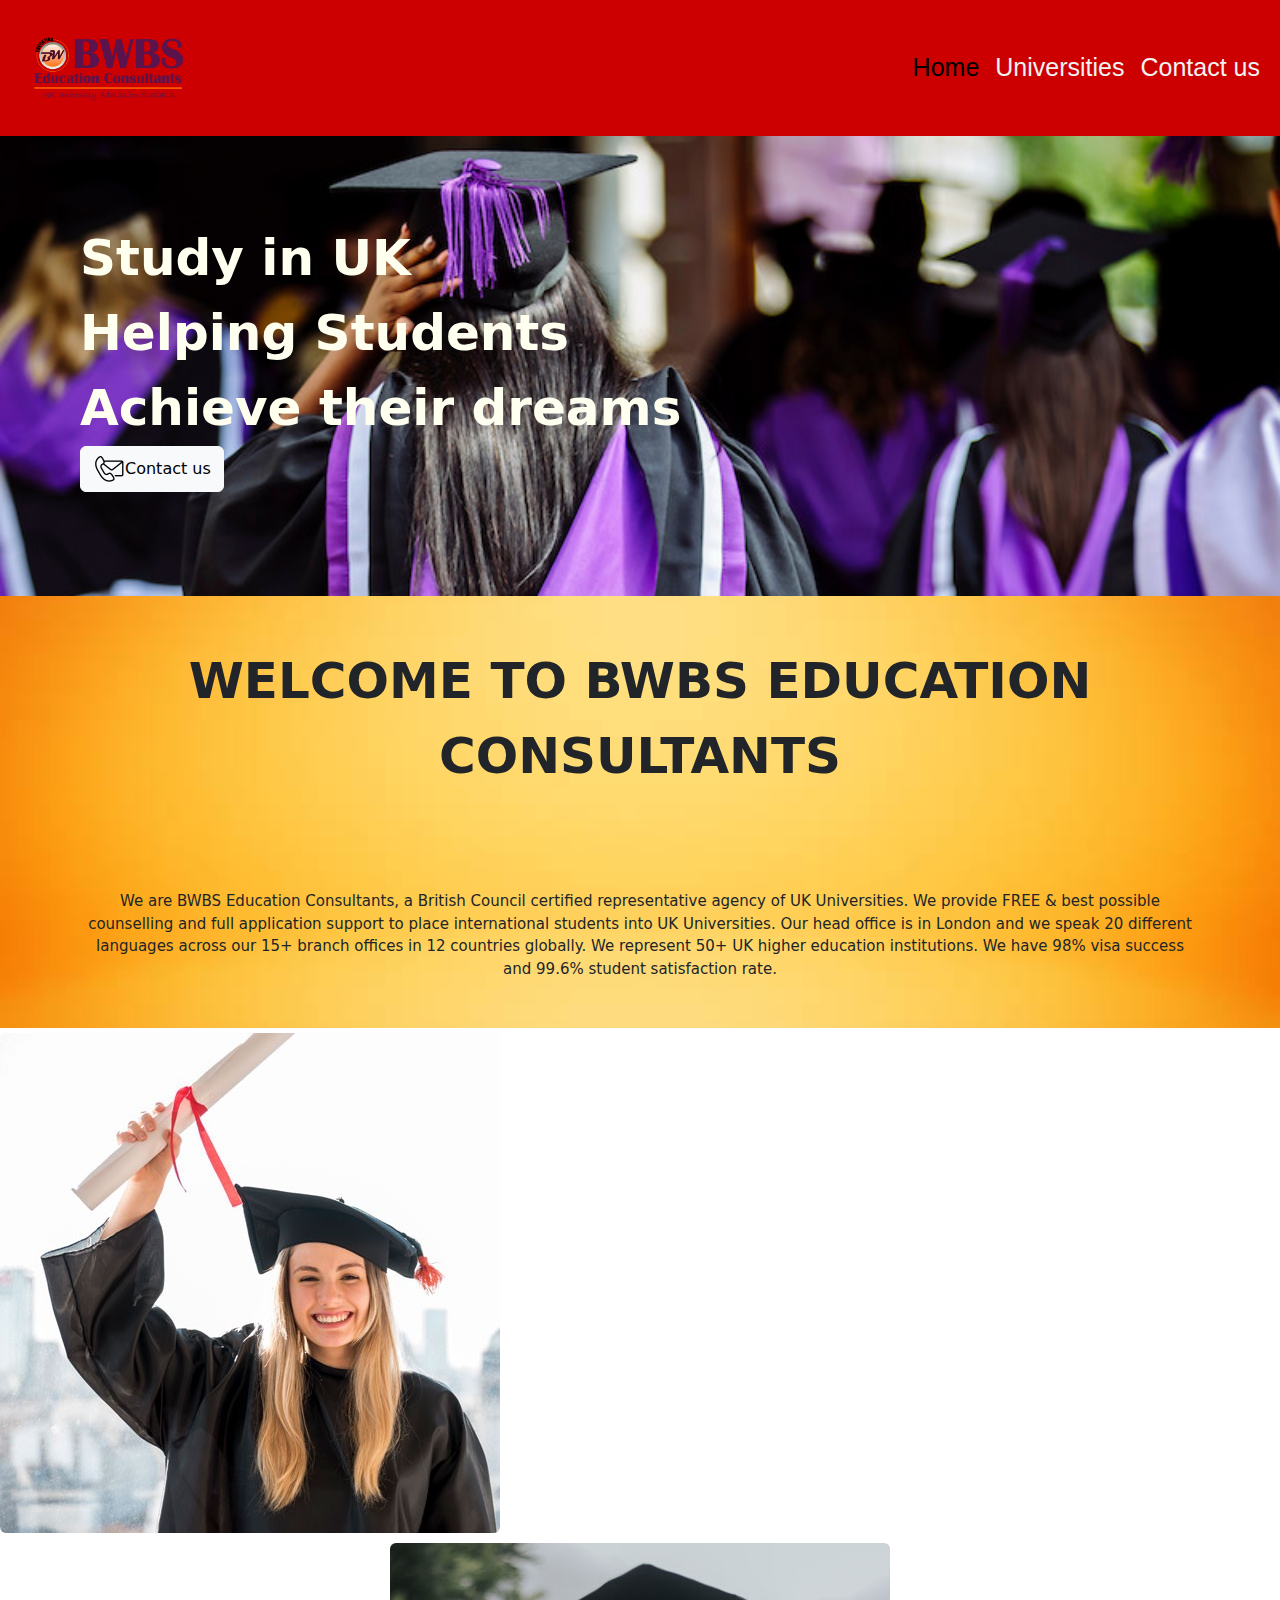
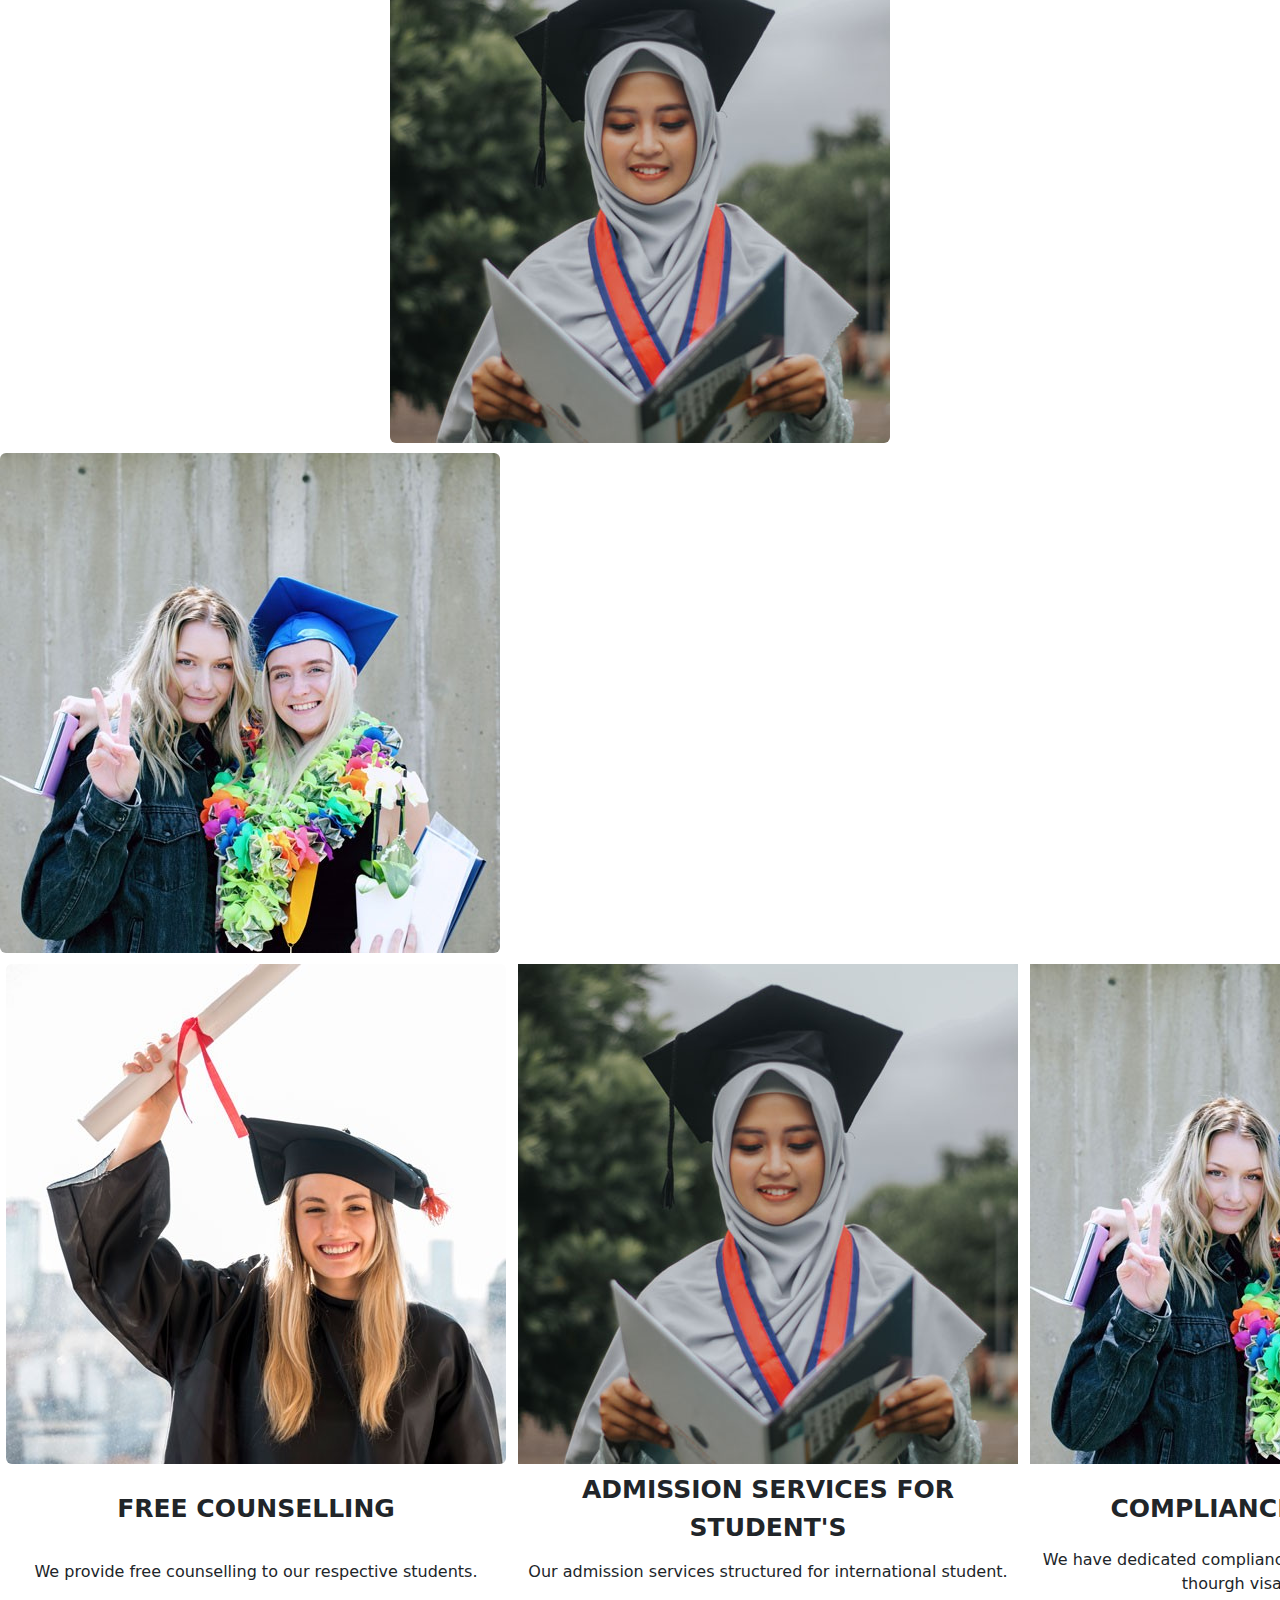
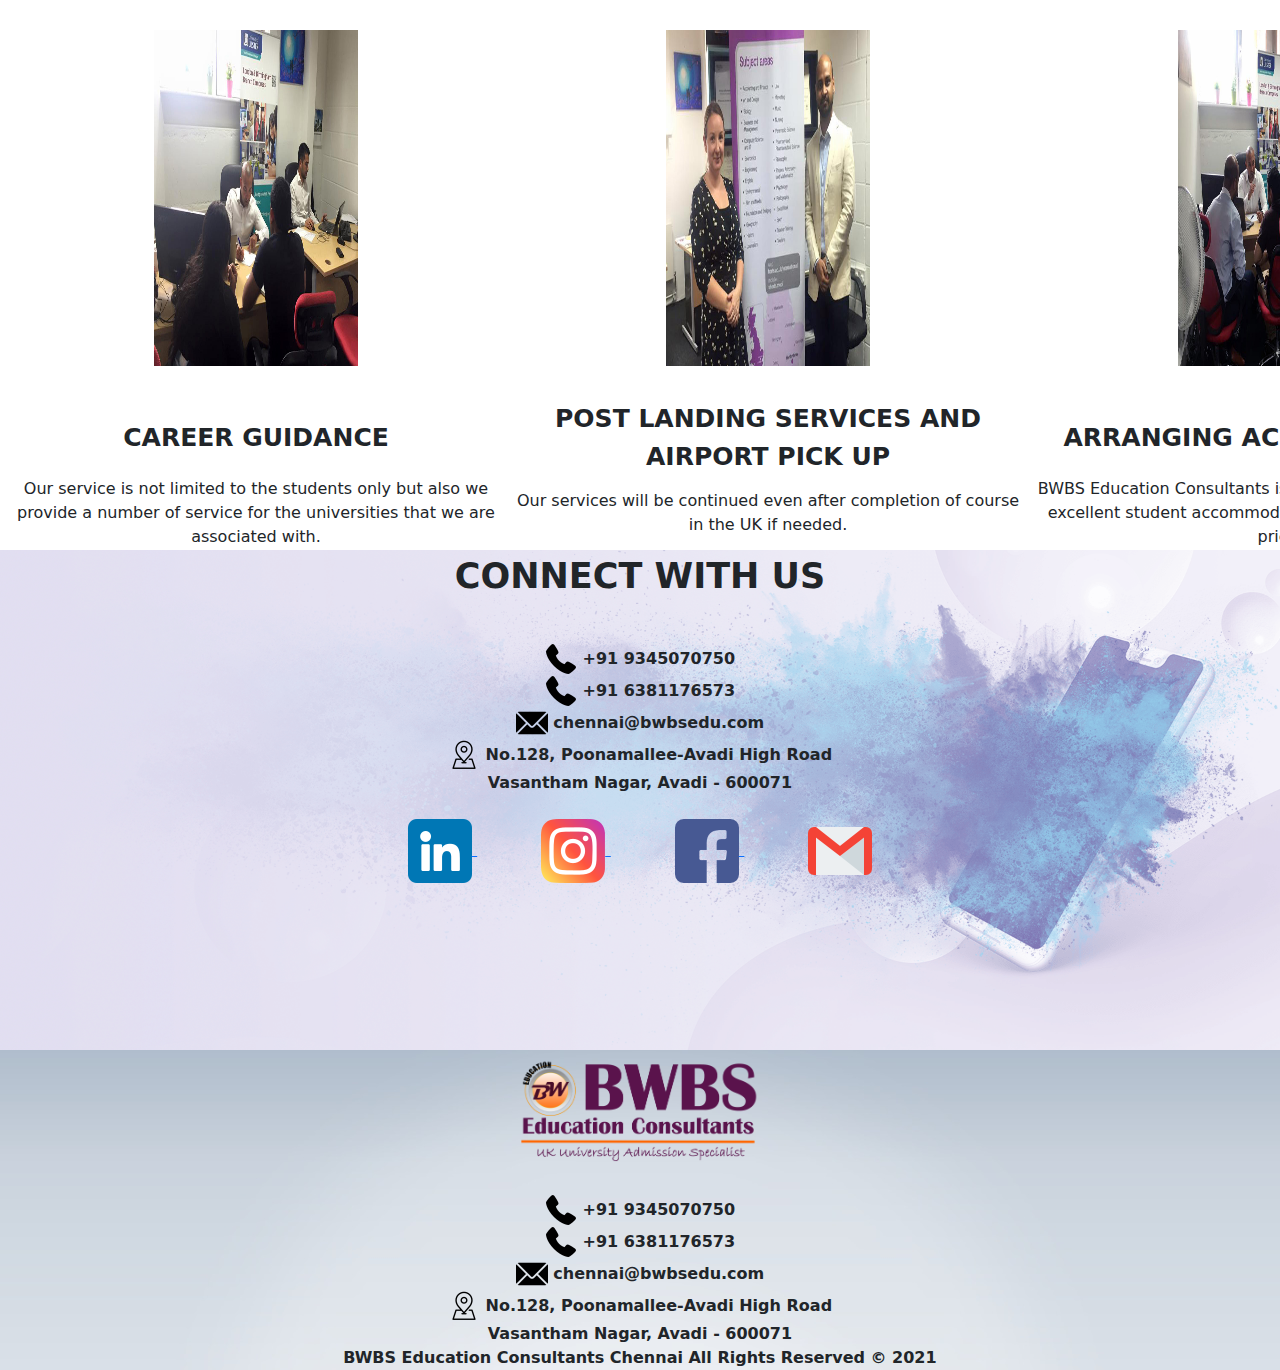
==== index.html @ 2ccf2391 "Add files via upload" ====
<!DOCTYPE html>
<html lang="en" dir="ltr">
  <head>
    <meta charset="utf-8">
    <meta name="viewport" content="width=device-width, initial-scale=1">
    <title>BWBS Chennai - Study in UK</title>

    <!-- Global site tag (gtag.js) - Google Analytics -->
<script async src="https://www.googletagmanager.com/gtag/js?id=G-MKD7P6CR30"></script>
<script>
  window.dataLayer = window.dataLayer || [];
  function gtag(){dataLayer.push(arguments);}
  gtag('js', new Date());

  gtag('config', 'G-MKD7P6CR30');
</script>

    <!-- CSS -->
    <link rel="stylesheet" href="bwbsstyle.css">
    <link rel="stylesheet" href="https://cdn.jsdelivr.net/npm/bootstrap@5.2.0-beta1/dist/css/bootstrap.min.css">

    <!-- Favicon -->
    <link rel="apple-touch-icon" sizes="180x180" href="images/apple-touch-icon.png">
    <link rel="icon" type="image/png" sizes="32x32" href="images/favicon-32x32.png">
    <link rel="icon" type="image/png" sizes="16x16" href="images/favicon-16x16.png">
    <link rel="manifest" href="images/site.webmanifest">

  </head>
  <body>

    <!-- Navbar -->

    <!-- <nav class="navbar py-1 thebar">
      <ul class="nav nav-tabs">
    <li class="nav-item">
      <a class="nav-link active" aria-current="page" href="index.html">Home</a>
    </li>
    <li class="nav-item">
      <a class="nav-link" href="#">Universities</a>
    </li>
    <li class="nav-item">
      <a class="nav-link"  href="contact.html">Contact</a>
    </li>
      </ul>
      <a class="logo2 navlogo" href="https://www.bwbschennai.rf.gd">
        <img class="navlogo logo2" src="images/logo2.png" alt="BWBS"></a>
    </nav> -->

<nav class="navbar navbar-expand-lg bg-light nav justify-content-end bg-transparent ">
  <div class="container-fluid topnav">
    <a class="navbar-brand" href="https://www.bwbschennai.rf.gd">
      <img src="images/logo2.png" alt="BWBS-logo" width="20%" height="20%">
    </a>
    <button class="navbar-toggler" type="button" data-bs-toggle="collapse" data-bs-target="#navbarNavAltMarkup" aria-controls="navbarNavAltMarkup" aria-expanded="true" aria-label="Toggle navigation">
      <span class="navbar-toggler-icon"></span>
    </button>
    <div class="collapse navbar-collapse" id="navbarNavAltMarkup">
      <div class="navbar-nav">
        <a class="nav-link active" aria-current="page" href="https://www.bwbschennai.rf.gd">Home</a>
        <a class="nav-link" href="#">Universities</a>
        <a class="nav-link text-nowrap" href="contact.html">Contact us</a>
      </div>
    </div>
  </div>
</nav>
<div class="main">

      <!-- Introduction -->

      <div class="intro">
        <div class="intro-txt">
          <br>Study in UK <br>
          Helping Students
            <br> Achieve their dreams
        </div>

        <a class="contact-img" href="contact.html"><button class="contact-btn btn-light btn" type="button" class="btn btn-light"><img src="images/contact.png" alt="">Contact us</button></a>
      </div>

      <div class="about1">
      <div class="about">
        WELCOME TO BWBS EDUCATION CONSULTANTS
      </div>
      <div class="about-des">
        We are BWBS Education Consultants, a British Council certified representative agency
        of UK Universities.
        We provide FREE & best possible counselling and full application support to place
        international students into UK Universities. Our head office is in London and we
        speak 20 different languages across our 15+ branch offices in 12 countries globally.
        We represent 50+ UK higher education institutions.
        We have 98% visa success and 99.6% student satisfaction rate.
      </div>
      </div>
    <div class="services2">

      <div class="row">
    <div class="column">
      <img src="images/service1.jpg" class="rounded float-left"alt="" >
    </div>
    <div class="column">
      <img src="images/service2.jpg" class="rounded mx-auto d-block" alt="">
    </div>
    <div class="column">
      <img src="images/service3.jpg" class="rounded float-right" alt="" >
    </div>
  </div>
  </div>

      <div class="services2 ">
        <table class="services ">
          <tr>
            <td> <div class="column">
              <img src="images/service1.jpg" class="rounded float-left"  alt="" >
            </div> </td>
            <td> <div class="column">
              <img src="images/service2.jpg" alt="">
            </div> </td>
            <td> <div class="column">
              <img src="images/service3.jpg" alt="" >
            </div> </td>
          </tr>
          <tr>
            <td class="service-hd">FREE COUNSELLING</td>
            <td class="service-hd">ADMISSION SERVICES FOR STUDENT'S</td>
            <td class="service-hd">COMPLIANCE GUIDANCE</td>
          </tr>
          <tr>
            <td>We provide free counselling  to our respective students.</td>
            <td>Our admission services structured for international student.</td>
            <td>We have dedicated compliance team to guide our students thourgh visa processing.</td>
          </tr>
          <tr>
            <td> <img class="service-img" src="images/service4.jpg" alt="service4"> </td>
            <td> <img class="service-img" src="images/service5.jpg" alt="service5"> </td>
            <td> <img class="service-img" src="images/service6.jpg" alt="service6"> </td>
          </tr>
          <tr>
            <td class="service-hd">CAREER GUIDANCE</td>
            <td class="service-hd">POST LANDING SERVICES AND AIRPORT PICK UP</td>
            <td class="service-hd">ARRANGING ACCOMMODATION</td>
          </tr>
          <tr>
            <td>Our service is not limited to the students only
              but also we provide a number of service for
              the universities that we are associated with.</td>
            <td>Our services will be continued even after
              completion of course in the UK if needed.</td>
            <td>BWBS Education Consultants is partnered with
              who provides excellent student accommodation
              service at a reasonable price.</td>
          </tr>
        </table>

      </div>

      <div class="connect">

         <p class="connect-title"> CONNECT WITH US</p>

        <br> <img src="images/phone.png" alt="BWBS"> +91 9345070750 <br>
        <img src="images/phone.png" alt="BWBS"> +91 6381176573 <br>
        <img src="images/email.png" alt="BWBS"> chennai@bwbsedu.com <br>
        <img src="images/address.png" alt="BWBS"> No.128, Poonamallee-Avadi High Road <br>
                                                  Vasantham Nagar, Avadi - 600071 <br> <br>
        <div>
        <a class="icons" href="#">
          <img src="images/linkedin.png" alt="Linkedin">
        </a>
        <a class="icons" href="#">
          <img src="images/instagram.png" alt="Instagram">
        </a>
        <a class="icons" href="#">
          <img src="images/facebook.png" alt="Facebook">
        </a>
        <a class="icons" href="mailto:chennai@bwbsedu.com">
          <img src="images/gmail.png" alt="Gmail">
        </a>
        </div>
      </div>

      <div class="end-block">
        <img class="logo2" src="images/logo2.png" alt="BWBS"> <br>
        <br> <img src="images/phone.png" alt="BWBS"> +91 9345070750 <br>
        <img src="images/phone.png" alt="BWBS"> +91 6381176573 <br>
        <img src="images/email.png" alt="BWBS"> chennai@bwbsedu.com <br>
        <img src="images/address.png" alt="BWBS"> No.128, Poonamallee-Avadi High Road <br>
                                                  Vasantham Nagar, Avadi - 600071

        <div class="copyrights">BWBS Education Consultants Chennai ​All Rights Reserved © 2021</div>

      </div>


</div>
<script src="https://cdn.jsdelivr.net/npm/bootstrap@5.2.0-beta1/dist/js/bootstrap.bundle.min.js" integrity="sha384-pprn3073KE6tl6bjs2QrFaJGz5/SUsLqktiwsUTF55Jfv3qYSDhgCecCxMW52nD2" crossorigin="anonymous"></script>

  </body>
</html>
---- bwbsstyle.css ----
body{
  background-color: cornflowerblue;
  /* background-image: url(images/bg.jpg); */
}

.topnav{
  position: fixed;
    width: 100%;
    top: 0;
    left: 0;
    background-color: #cc0000;
    color: white;
    font-family: 'Exo 2', sans-serif;
    padding: 1em;
}

/* Links inside the navbar */
.topnav a {
  float: left;
  display: block;
  color: #f2f2f2;
  padding: 14px 12px;
  text-decoration: none;
  font-size: 25px !important;
}

/* Change background on mouse-over */
.topnav a:hover {
  background: #ddd;
  color: black;
}

/* Main content */
.main {
  margin-top: 30px; /* Add a top margin to avoid content overlay */
}




/* Home Page */

.intro{
  background-image: url(images/grad3.jpg);
  background-repeat: no-repeat;

   background-size: cover;
  height: 550px;
}

.intro-txt{
  padding-left: 80px;
  padding-top: 100px;
  color: #FFFFF0;
  font-size: 50px;
  font-weight: bolder;

}

.about{
  font-size: 50px;
  font-weight: bolder;
  text-align: center;
  padding: 3rem 5rem 3rem 5rem;
}

.about-des{
  font-size: 15px;
  font-weight: normal;
  text-align: center;
  padding: 3rem 5rem 3rem 5rem;
}

.about1{
  text-align: center;
  background-image: url(images/bg3.jpg);
  background-repeat: no-repeat;
  background-position: center;
  background-size: cover;
}

.connect{
  text-align: center;
  font-weight: bold;
  background-image: url(images/phone1.png);
  background-repeat: no-repeat;
  background-position: center;
  background-size: cover;
  height: 500px;
}

.connect-title{
  font-size: 35px;
  font-weight: bolder;
  font-synthesis: style;
}

.icons{
  padding: 4rem 2rem 1rem 2rem;
}

.contact-img{
  padding-left: 80px;
}

.contact-btn{
  background-color: #C3B1E1;
  border: none;
}

.contact-btn :hover{
  background-color: #590696;
}

.logo2{
  height: 120px;
  width:  270px;
}

.end-block{
  align-items: center;
  background-color: cornflowerblue;
  background-image: url(images/end-photo.jpg);
  text-align: center;
  font-weight: bold;
  align-content: space-around;
}

.copyrights{
  text-align: center;
}

/* Contact Us Page */

.contact-intro{
  background-color: blue;
  height:50px;
  text-align: center;
  font-size: 35px;
  font-weight: bolder;
}

.contact-form{
  padding: 3rem 3rem 3rem 3rem;
  align-self: center;
  height: 75%;
  width: 75%;
}

.contact-box{
  background-image: url(images/bg2.jpg);
  background-repeat: no-repeat;
  background-position: center;
  background-size: cover;
}

.bwbs-form{
  text-align: center;
}

.callback{
  text-align: center;
  font-size: 30px;
  font-weight: bolder;
}

.contact-logo{
  text-align: left;
}

.navlogo{
  text-align: left;
}

.thebar{
  font-size: 20px !important;
}

.services{
  text-align: center;
  padding: 2rem 5rem 2rem 5rem;
  table-layout: fixed;
  align-content: center;
  margin-left: auto;
  margin-right: auto;
}

.service-img{
  text-align: center;
  table-layout: auto;
  height: 400px;
  width: 300px;
  padding: 2rem 3rem 2rem 3rem;

}

.service-hd{
  font-weight: bolder;
  font-size: 25px;
}

.services2 {
  box-sizing: border-box;
}

.column {
  float: left;
  width: 33.33%;
  padding: 5px;
}

/* Clearfix (clear floats) */
.row::after {
  content: "";
  clear: both;
  display: table;
  table-layout: fixed;
}

@mediascreen and (max-width: 500px) {
  .column {
    width: 100%;
  }
/* Elegant form */
/* *,
*:before,
*:after {
   @include box-sizing(border-box);
}

html, body {
  background: #f1f1f1;
  font-family: 'Merriweather', sans-serif;
  padding: 1em;
}

h1 {
   text-align: center;
   color: #a8a8a8;
   @include text-shadow(1px 1px 0 rgba(white, 1));
}

form {
   max-width: 600px;
   text-align: center;
   margin: 20px auto;

  input, textarea {
     border:0; outline:0;
     padding: 1em;
     @include border-radius(8px);
     display: block;
     width: 100%;
     margin-top: 1em;
     font-family: 'Merriweather', sans-serif;
     @include box-shadow(0 1px 1px rgba(black, 0.1));
     resize: none;

    &:focus {
       @include box-shadow(0 0px 2px rgba($red, 1)!important);
    }
  }

  #input-submit {
     color: white;
     background: $red;
     cursor: pointer;

    &:hover {
       @include box-shadow(0 1px 1px 1px rgba(#aaa, 0.6));
    }
  }

  textarea {
      height: 126px;
  }
}


.half {
  float: left;
  width: 48%;
  margin-bottom: 1em;
}

.right { width: 50%; }

.left {
     margin-right: 2%;
}


@media (max-width: 480px) {
  .half {
     width: 100%;
     float: none;
     margin-bottom: 0;
  }
}


/* Clearfix */
/*.cf:before,
.cf:after {
    content: " "; /* 1 */
    /*display: table; /* 2 */
/*}

.cf:after {
    clear: both;
}
*/
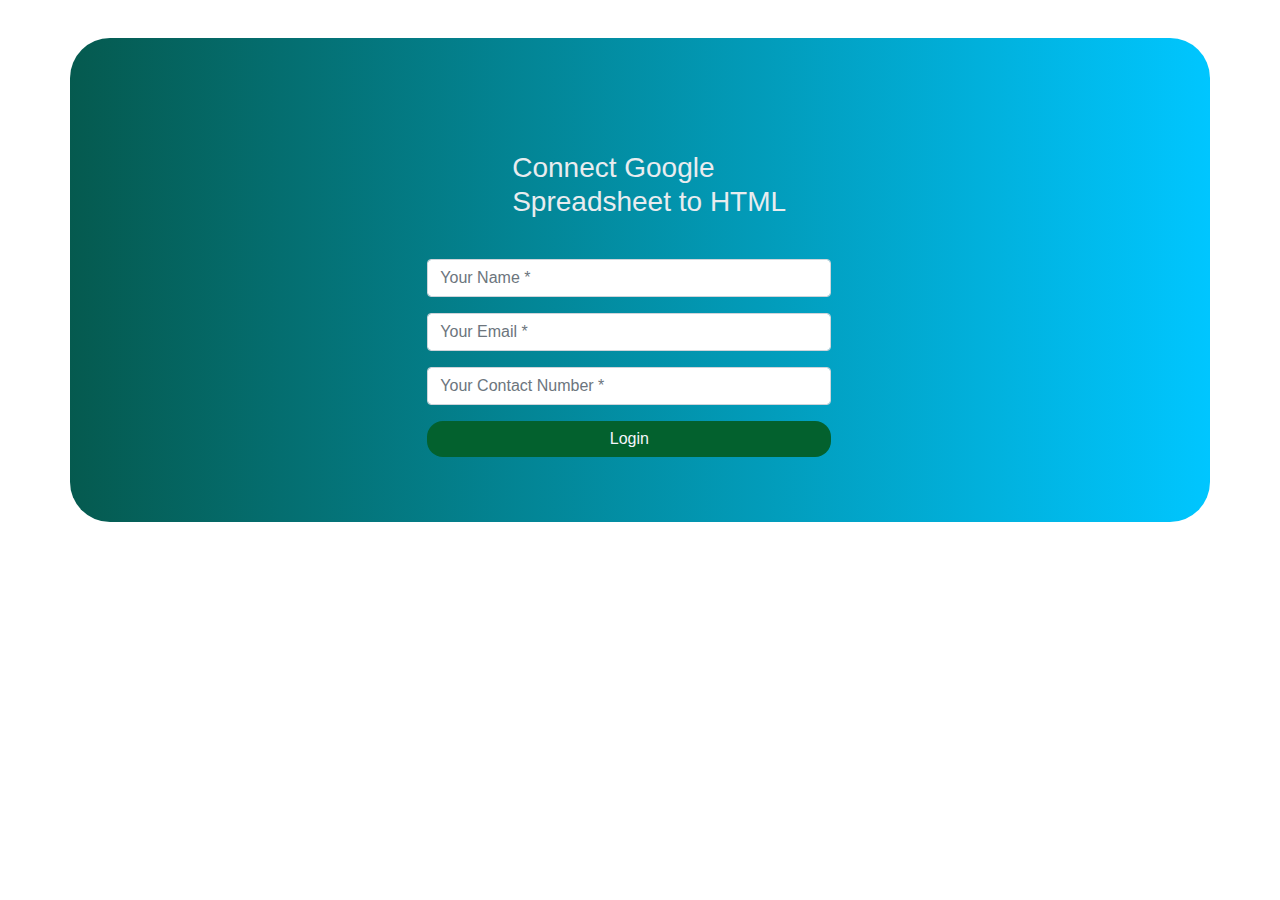
==== commit d94197db: "Add files via upload" ====
--- a/index.html
+++ b/index.html
@@ -1,198 +1,100 @@
 <!DOCTYPE html>
-<html lang="en" dir="ltr">
-  <head>
-    <meta charset="utf-8">
-    <meta name="viewport" content="width=device-width, initial-scale=1">
-    <title>BWBS Chennai - Study in UK</title>
+<html lang="en">
+<head>
+    <meta charset="UTF-8">
+    <meta name="viewport" content="width=device-width, initial-scale=1.0">
+    <title>Document</title>
+    <link href="https://maxcdn.bootstrapcdn.com/bootstrap/4.1.1/css/bootstrap.min.css" rel="stylesheet" id="bootstrap-css">
+    <style>
+            .register .nav-tabs .nav-link:hover{
+                border: none;
+            }
+            .text-align{
+                margin-top: -3%;
+                margin-bottom: -9%;
 
-    <!-- Global site tag (gtag.js) - Google Analytics -->
-<script async src="https://www.googletagmanager.com/gtag/js?id=G-MKD7P6CR30"></script>
-<script>
-  window.dataLayer = window.dataLayer || [];
-  function gtag(){dataLayer.push(arguments);}
-  gtag('js', new Date());
+                padding: 10%;
+                margin-left: 30%;
+            }
+            .form-new{
+                margin-right: 22%;
+                margin-left: 20%;
+            }
+            .register-heading{
+                margin-left: 21%;
+                margin-bottom: 10%;
+                color: #e9ecef;
+            }
+            .register-heading h1{
+                margin-left: 21%;
+                margin-bottom: 10%;
+                color: #e9ecef;
+            }
+            .register{
+                background: -webkit-linear-gradient(left, #055a4f, #00c6ff);
+                margin-top: 3%;
+                padding: 3%;
+                border-radius: 2.5rem;
+            }
+            .btnSubmit
+            {
+                width: 50%;
+                border-radius: 1rem;
+                padding: 1.5%;
+                color: #fff;
+                background-color: #03612e;
+                border: none;
+                cursor: pointer;
+                margin-right: 6%;
+                color: rgb(246, 246, 252);
+                margin-top: 4%;
+            }
+    </style>
 
-  gtag('config', 'G-MKD7P6CR30');
-</script>
+</head>
+<body>
 
-    <!-- CSS -->
-    <link rel="stylesheet" href="bwbsstyle.css">
-    <link rel="stylesheet" href="https://cdn.jsdelivr.net/npm/bootstrap@5.2.0-beta1/dist/css/bootstrap.min.css">
-
-    <!-- Favicon -->
-    <link rel="apple-touch-icon" sizes="180x180" href="images/apple-touch-icon.png">
-    <link rel="icon" type="image/png" sizes="32x32" href="images/favicon-32x32.png">
-    <link rel="icon" type="image/png" sizes="16x16" href="images/favicon-16x16.png">
-    <link rel="manifest" href="images/site.webmanifest">
-
-  </head>
-  <body>
-
-    <!-- Navbar -->
-
-    <!-- <nav class="navbar py-1 thebar">
-      <ul class="nav nav-tabs">
-    <li class="nav-item">
-      <a class="nav-link active" aria-current="page" href="index.html">Home</a>
-    </li>
-    <li class="nav-item">
-      <a class="nav-link" href="#">Universities</a>
-    </li>
-    <li class="nav-item">
-      <a class="nav-link"  href="contact.html">Contact</a>
-    </li>
-      </ul>
-      <a class="logo2 navlogo" href="https://www.bwbschennai.rf.gd">
-        <img class="navlogo logo2" src="images/logo2.png" alt="BWBS"></a>
-    </nav> -->
-
-<nav class="navbar navbar-expand-lg bg-light nav justify-content-end bg-transparent ">
-  <div class="container-fluid topnav">
-    <a class="navbar-brand" href="https://www.bwbschennai.rf.gd">
-      <img src="images/logo2.png" alt="BWBS-logo" width="20%" height="20%">
-    </a>
-    <button class="navbar-toggler" type="button" data-bs-toggle="collapse" data-bs-target="#navbarNavAltMarkup" aria-controls="navbarNavAltMarkup" aria-expanded="true" aria-label="Toggle navigation">
-      <span class="navbar-toggler-icon"></span>
-    </button>
-    <div class="collapse navbar-collapse" id="navbarNavAltMarkup">
-      <div class="navbar-nav">
-        <a class="nav-link active" aria-current="page" href="https://www.bwbschennai.rf.gd">Home</a>
-        <a class="nav-link" href="#">Universities</a>
-        <a class="nav-link text-nowrap" href="contact.html">Contact us</a>
-      </div>
-    </div>
-  </div>
-</nav>
-<div class="main">
-
-      <!-- Introduction -->
-
-      <div class="intro">
-        <div class="intro-txt">
-          <br>Study in UK <br>
-          Helping Students
-            <br> Achieve their dreams
+<div class="container register">
+            <div class="row">
+                <div class="col-md-12">
+                        <div class="tab-pane fade show active text-align form-new" id="home" role="tabpanel" aria-labelledby="home-tab">
+                            <h3 class="register-heading">Connect Google Spreadsheet to HTML</h3>
+                            <div class="row register-form">
+                                <div class="col-md-12">
+                                    <form method="post" autocomplete="off" name="google-sheet">
+                                        <div class="form-group">
+                                            <input type="text" name="Name" class="form-control" placeholder="Your Name *" value="" required=""/>
+                                        </div>
+                                        <div class="form-group">
+                                            <input type="text" name="Email" class="form-control" placeholder="Your Email *" value="" required=""/>
+                                        </div>
+                                        <div class="form-group">
+                                            <input type="number" name="Phone" class="form-control" placeholder="Your Contact Number *" value="" required=""/>
+                                        </div>
+                                        <div class="form-group">
+                                            <input type="submit" name="submit" class="btnSubmit btn-block" value="Login" />
+                                        </div>
+                                    </form>
+                                </div>
+                            </div>
+                        </div>
+                </div>
+            </div>
         </div>
 
-        <a class="contact-img" href="contact.html"><button class="contact-btn btn-light btn" type="button" class="btn btn-light"><img src="images/contact.png" alt="">Contact us</button></a>
-      </div>
+          <script>
+            const scriptURL = 'https://script.google.com/macros/s/AKfycbyj3ORr9BLTPQzSnoJhabAqyfPtIsyRP8rIQqhqkxW_sEK4BKcqFt6Oin8ZpaK2yf3j/exec'
+            const form = document.forms['google-sheet']
 
-      <div class="about1">
-      <div class="about">
-        WELCOME TO BWBS EDUCATION CONSULTANTS
-      </div>
-      <div class="about-des">
-        We are BWBS Education Consultants, a British Council certified representative agency
-        of UK Universities.
-        We provide FREE & best possible counselling and full application support to place
-        international students into UK Universities. Our head office is in London and we
-        speak 20 different languages across our 15+ branch offices in 12 countries globally.
-        We represent 50+ UK higher education institutions.
-        We have 98% visa success and 99.6% student satisfaction rate.
-      </div>
-      </div>
-    <div class="services2">
+            form.addEventListener('submit', e => {
+              e.preventDefault()
+              fetch(scriptURL, { method: 'POST', body: new FormData(form)})
+                .then(response => alert("Thanks for Contacting us..! We Will Contact You Soon..."))
+                .catch(error => console.error('Error!', error.message))
+            })
+          </script>
 
-      <div class="row">
-    <div class="column">
-      <img src="images/service1.jpg" class="rounded float-left"alt="" >
-    </div>
-    <div class="column">
-      <img src="images/service2.jpg" class="rounded mx-auto d-block" alt="">
-    </div>
-    <div class="column">
-      <img src="images/service3.jpg" class="rounded float-right" alt="" >
-    </div>
-  </div>
-  </div>
-
-      <div class="services2 ">
-        <table class="services ">
-          <tr>
-            <td> <div class="column">
-              <img src="images/service1.jpg" class="rounded float-left"  alt="" >
-            </div> </td>
-            <td> <div class="column">
-              <img src="images/service2.jpg" alt="">
-            </div> </td>
-            <td> <div class="column">
-              <img src="images/service3.jpg" alt="" >
-            </div> </td>
-          </tr>
-          <tr>
-            <td class="service-hd">FREE COUNSELLING</td>
-            <td class="service-hd">ADMISSION SERVICES FOR STUDENT'S</td>
-            <td class="service-hd">COMPLIANCE GUIDANCE</td>
-          </tr>
-          <tr>
-            <td>We provide free counselling  to our respective students.</td>
-            <td>Our admission services structured for international student.</td>
-            <td>We have dedicated compliance team to guide our students thourgh visa processing.</td>
-          </tr>
-          <tr>
-            <td> <img class="service-img" src="images/service4.jpg" alt="service4"> </td>
-            <td> <img class="service-img" src="images/service5.jpg" alt="service5"> </td>
-            <td> <img class="service-img" src="images/service6.jpg" alt="service6"> </td>
-          </tr>
-          <tr>
-            <td class="service-hd">CAREER GUIDANCE</td>
-            <td class="service-hd">POST LANDING SERVICES AND AIRPORT PICK UP</td>
-            <td class="service-hd">ARRANGING ACCOMMODATION</td>
-          </tr>
-          <tr>
-            <td>Our service is not limited to the students only
-              but also we provide a number of service for
-              the universities that we are associated with.</td>
-            <td>Our services will be continued even after
-              completion of course in the UK if needed.</td>
-            <td>BWBS Education Consultants is partnered with
-              who provides excellent student accommodation
-              service at a reasonable price.</td>
-          </tr>
-        </table>
-
-      </div>
-
-      <div class="connect">
-
-         <p class="connect-title"> CONNECT WITH US</p>
-
-        <br> <img src="images/phone.png" alt="BWBS"> +91 9345070750 <br>
-        <img src="images/phone.png" alt="BWBS"> +91 6381176573 <br>
-        <img src="images/email.png" alt="BWBS"> chennai@bwbsedu.com <br>
-        <img src="images/address.png" alt="BWBS"> No.128, Poonamallee-Avadi High Road <br>
-                                                  Vasantham Nagar, Avadi - 600071 <br> <br>
-        <div>
-        <a class="icons" href="#">
-          <img src="images/linkedin.png" alt="Linkedin">
-        </a>
-        <a class="icons" href="#">
-          <img src="images/instagram.png" alt="Instagram">
-        </a>
-        <a class="icons" href="#">
-          <img src="images/facebook.png" alt="Facebook">
-        </a>
-        <a class="icons" href="mailto:chennai@bwbsedu.com">
-          <img src="images/gmail.png" alt="Gmail">
-        </a>
-        </div>
-      </div>
-
-      <div class="end-block">
-        <img class="logo2" src="images/logo2.png" alt="BWBS"> <br>
-        <br> <img src="images/phone.png" alt="BWBS"> +91 9345070750 <br>
-        <img src="images/phone.png" alt="BWBS"> +91 6381176573 <br>
-        <img src="images/email.png" alt="BWBS"> chennai@bwbsedu.com <br>
-        <img src="images/address.png" alt="BWBS"> No.128, Poonamallee-Avadi High Road <br>
-                                                  Vasantham Nagar, Avadi - 600071
-
-        <div class="copyrights">BWBS Education Consultants Chennai ​All Rights Reserved © 2021</div>
-
-      </div>
-
-
-</div>
-<script src="https://cdn.jsdelivr.net/npm/bootstrap@5.2.0-beta1/dist/js/bootstrap.bundle.min.js" integrity="sha384-pprn3073KE6tl6bjs2QrFaJGz5/SUsLqktiwsUTF55Jfv3qYSDhgCecCxMW52nD2" crossorigin="anonymous"></script>
-
-  </body>
+        <script src="https://maxcdn.bootstrapcdn.com/bootstrap/4.1.1/js/bootstrap.min.js"></script>
+        <script src="https://cdnjs.cloudflare.com/ajax/libs/jquery/3.2.1/jquery.min.js"></script>
+</body>
 </html>
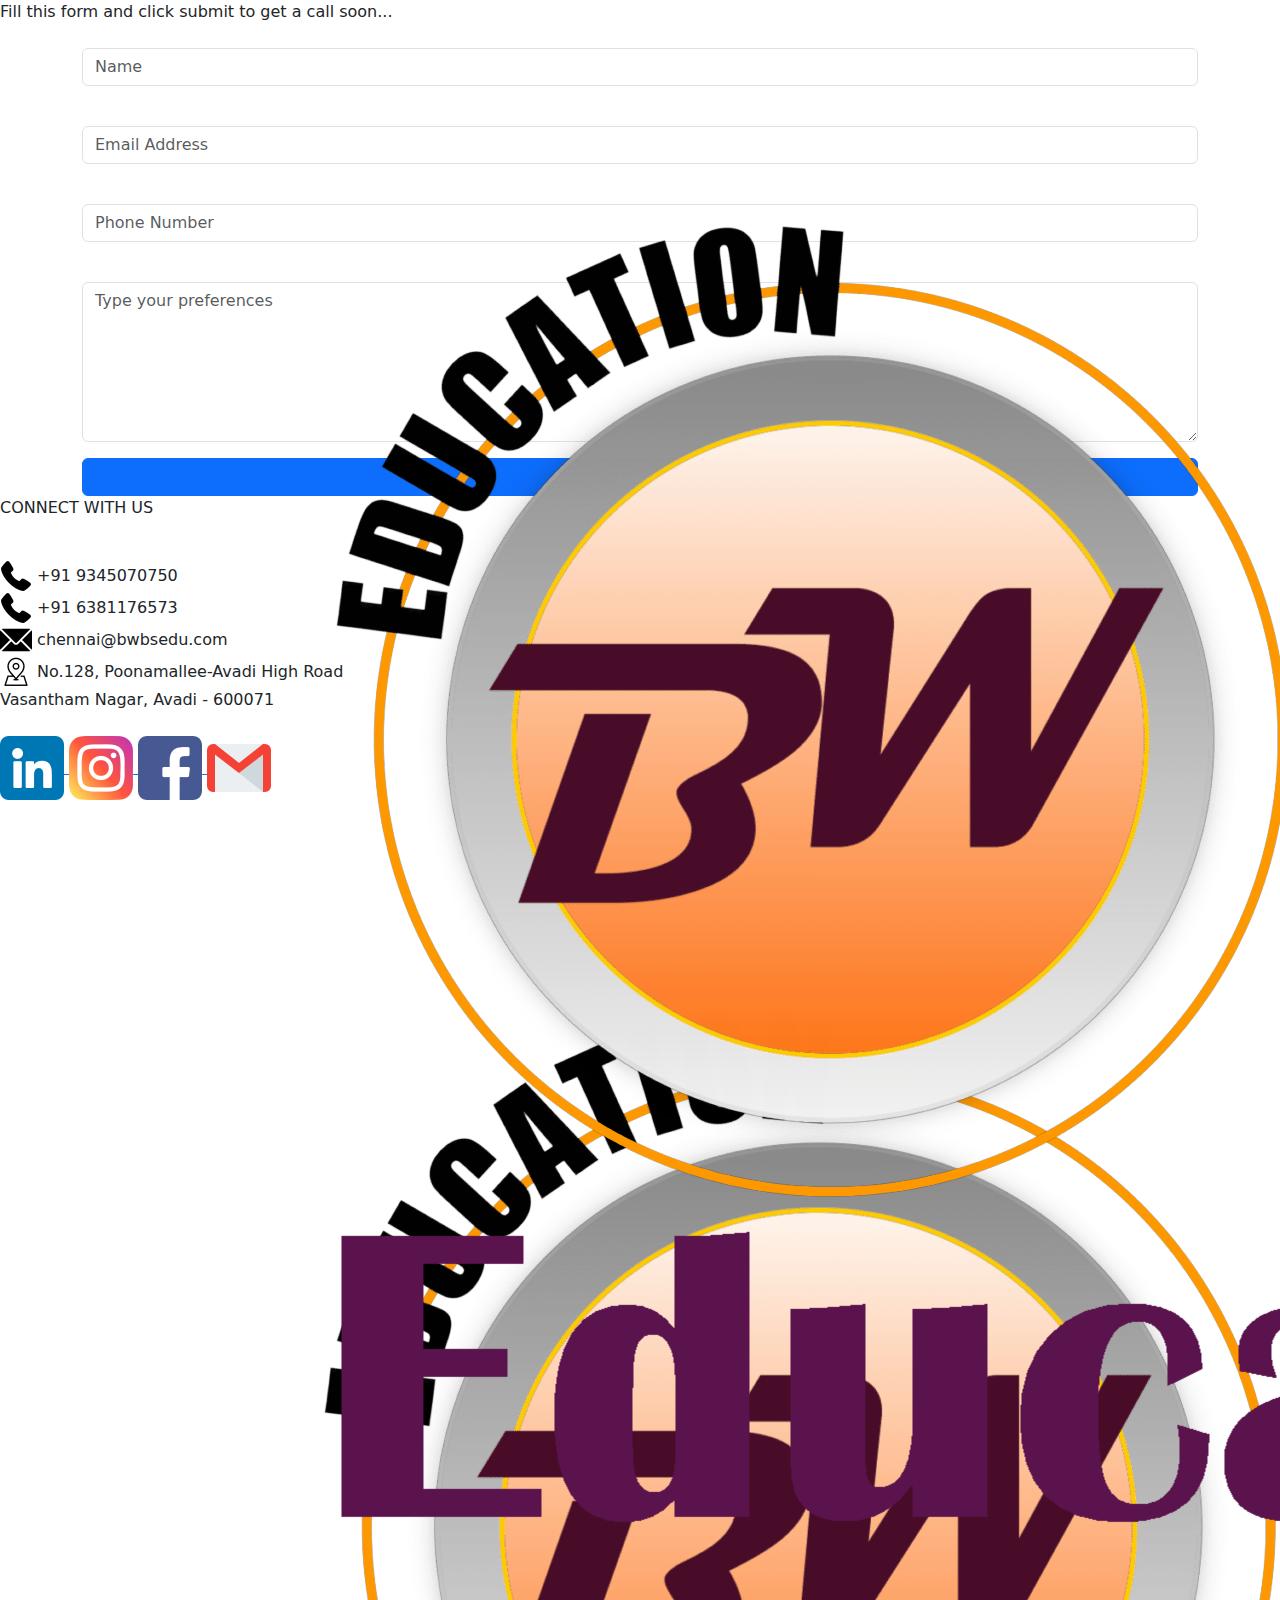
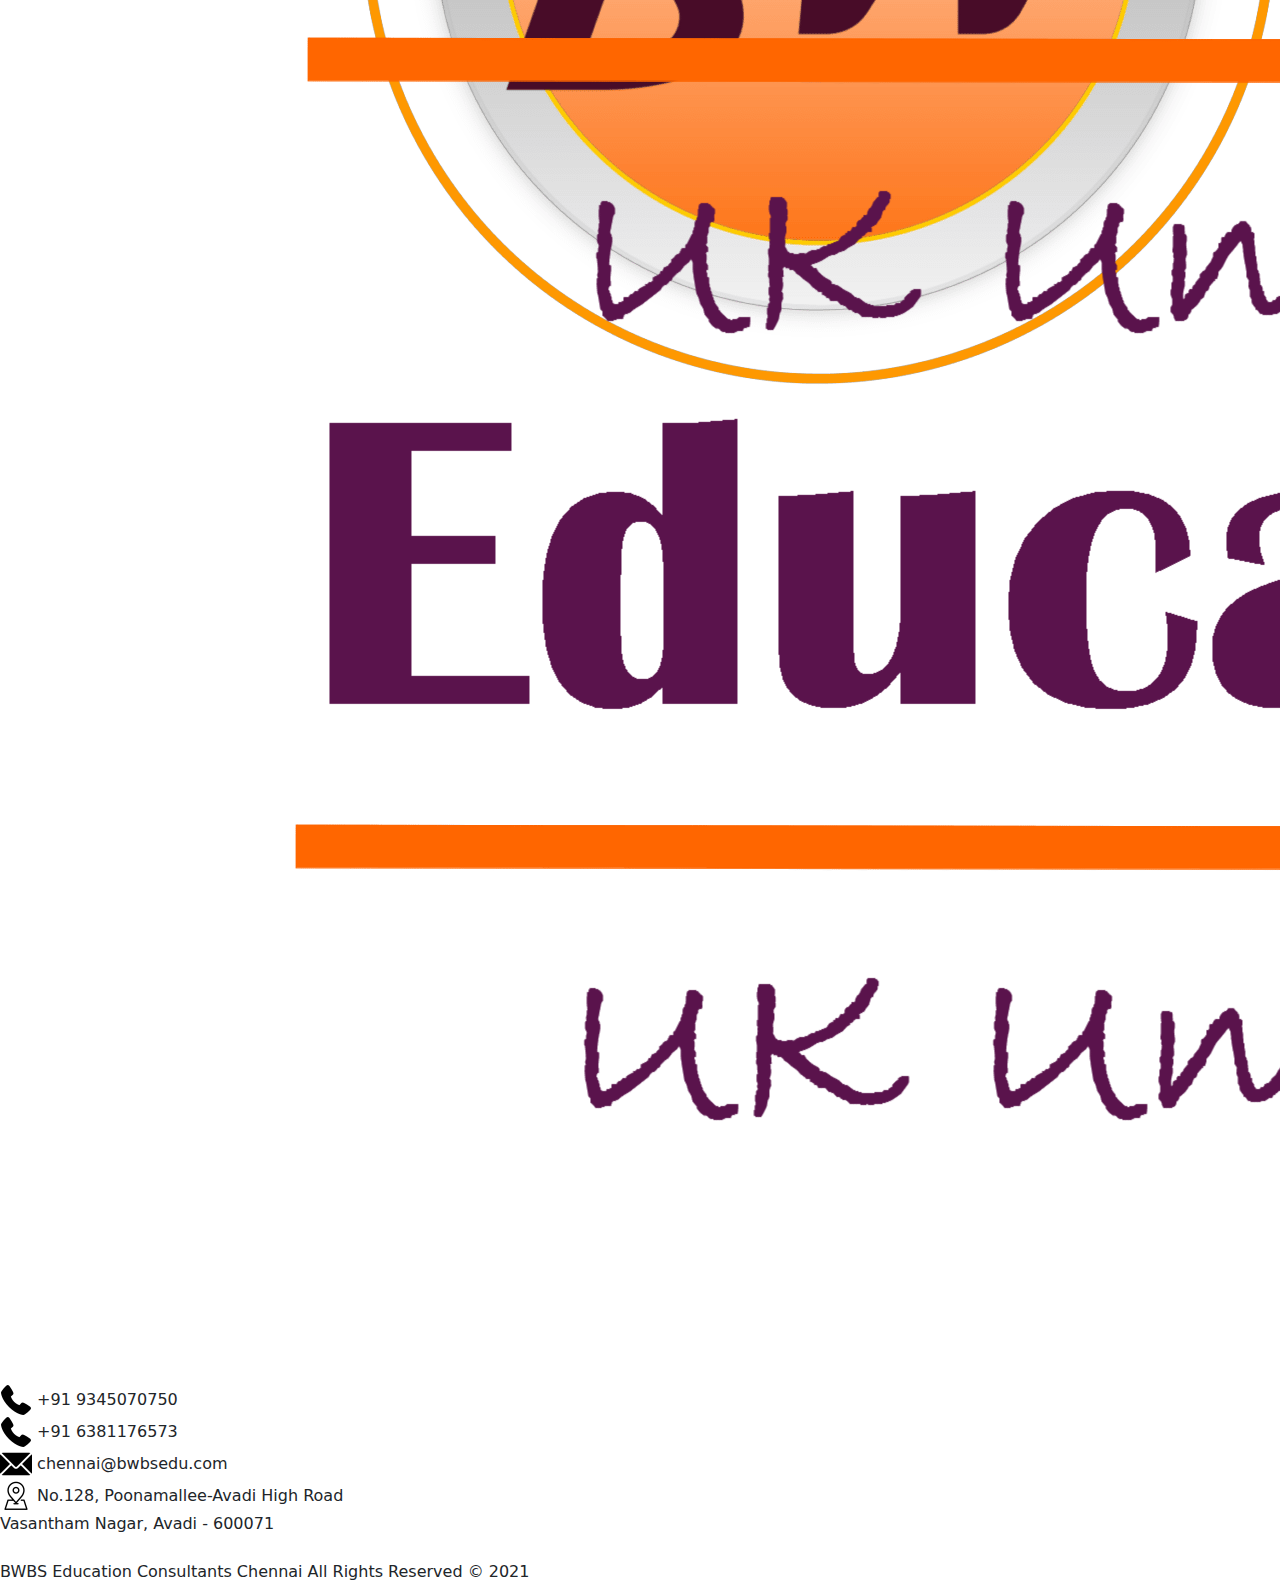
==== commit d4e28e71: "Update index.html" ====
--- a/index.html
+++ b/index.html
@@ -1,100 +1,152 @@
 <!DOCTYPE html>
-<html lang="en">
+<html lang="en" dir="ltr">
 <head>
-    <meta charset="UTF-8">
-    <meta name="viewport" content="width=device-width, initial-scale=1.0">
-    <title>Document</title>
-    <link href="https://maxcdn.bootstrapcdn.com/bootstrap/4.1.1/css/bootstrap.min.css" rel="stylesheet" id="bootstrap-css">
-    <style>
-            .register .nav-tabs .nav-link:hover{
-                border: none;
-            }
-            .text-align{
-                margin-top: -3%;
-                margin-bottom: -9%;
+  <meta charset="utf-8">
+  <meta name="viewport" content="width=device-width, initial-scale=1">
+  <title>BWBS Chennai - Study in UK</title>
 
-                padding: 10%;
-                margin-left: 30%;
-            }
-            .form-new{
-                margin-right: 22%;
-                margin-left: 20%;
-            }
-            .register-heading{
-                margin-left: 21%;
-                margin-bottom: 10%;
-                color: #e9ecef;
-            }
-            .register-heading h1{
-                margin-left: 21%;
-                margin-bottom: 10%;
-                color: #e9ecef;
-            }
-            .register{
-                background: -webkit-linear-gradient(left, #055a4f, #00c6ff);
-                margin-top: 3%;
-                padding: 3%;
-                border-radius: 2.5rem;
-            }
-            .btnSubmit
-            {
-                width: 50%;
-                border-radius: 1rem;
-                padding: 1.5%;
-                color: #fff;
-                background-color: #03612e;
-                border: none;
-                cursor: pointer;
-                margin-right: 6%;
-                color: rgb(246, 246, 252);
-                margin-top: 4%;
-            }
-    </style>
+  <!-- Global site tag (gtag.js) - Google Analytics -->
+  <script async src="https://www.googletagmanager.com/gtag/js?id=G-MKD7P6CR30"></script>
+  <script>
+  window.dataLayer = window.dataLayer || [];
+  function gtag(){dataLayer.push(arguments);}
+  gtag('js', new Date());
+
+  gtag('config', 'G-MKD7P6CR30');
+  </script>
+
+  <!-- CSS -->
+  <link rel="stylesheet" href="homehtml.css">
+  <link rel="stylesheet" href="ctacthtml.css">
+  <link rel="stylesheet" href="https://cdn.jsdelivr.net/npm/bootstrap@5.2.0-beta1/dist/css/bootstrap.min.css">
+
+  <!-- Favicon -->
+  <link rel="apple-touch-icon" sizes="180x180" href="images/apple-touch-icon.png">
+  <link rel="icon" type="image/png" sizes="32x32" href="images/favicon-32x32.png">
+  <link rel="icon" type="image/png" sizes="16x16" href="images/favicon-16x16.png">
+  <link rel="manifest" href="images/site.webmanifest">
 
 </head>
 <body>
 
-<div class="container register">
-            <div class="row">
-                <div class="col-md-12">
-                        <div class="tab-pane fade show active text-align form-new" id="home" role="tabpanel" aria-labelledby="home-tab">
-                            <h3 class="register-heading">Connect Google Spreadsheet to HTML</h3>
-                            <div class="row register-form">
-                                <div class="col-md-12">
-                                    <form method="post" autocomplete="off" name="google-sheet">
-                                        <div class="form-group">
-                                            <input type="text" name="Name" class="form-control" placeholder="Your Name *" value="" required=""/>
-                                        </div>
-                                        <div class="form-group">
-                                            <input type="text" name="Email" class="form-control" placeholder="Your Email *" value="" required=""/>
-                                        </div>
-                                        <div class="form-group">
-                                            <input type="number" name="Phone" class="form-control" placeholder="Your Contact Number *" value="" required=""/>
-                                        </div>
-                                        <div class="form-group">
-                                            <input type="submit" name="submit" class="btnSubmit btn-block" value="Login" />
-                                        </div>
-                                    </form>
-                                </div>
-                            </div>
-                        </div>
-                </div>
-            </div>
+  <!-- Navigation Bar -->
+
+  <nav class="navbar navbar-expand-lg navbar-dark fixed-top topnav">
+    <div class="container-fluid">
+      <a class="navbar-brand" href="https://www.bwbschennai.rf.gd">
+        <img class="navlogo logo2" src="images/logo2.png" alt="BWBS"></a>
+        <button class="navbar-toggler" type="button" data-bs-toggle="collapse" data-bs-target="#navbarNavAltMarkup" aria-controls="navbarNavAltMarkup" aria-expanded="false" aria-label="Toggle navigation">
+          <span class="navbar-toggler-icon"></span>
+        </button>
+        <div class="collapse navbar-collapse" id="navbarNavAltMarkup">
+          <ul class="navbar-nav justify-content-end page-links">
+            <li class="nav-item pglink-name">
+              <a class="nav-link" href="index.html">Home</a>
+            </li>
+            <li class="nav-item pglink-name">
+              <a class="nav-link" href="#">Universities</a>
+            </li>
+            <li class="nav-item pglink-name">
+              <a class="nav-link text-nowrap active " aria-current="page" href="contactpg.html">Contact Us</a>
+            </li>
+          </ul>
+        </div>
+      </div>
+    </nav>
+
+    <div class="main">
+
+      <div class="enquire-form">
+        <div class="callback">
+
+          Fill this form and click  submit to get a call soon...
+
         </div>
 
-          <script>
-            const scriptURL = 'https://script.google.com/macros/s/AKfycbyj3ORr9BLTPQzSnoJhabAqyfPtIsyRP8rIQqhqkxW_sEK4BKcqFt6Oin8ZpaK2yf3j/exec'
-            const form = document.forms['google-sheet']
+        <div class=" container contact-form">
+          <!-- <img class="img-fluid logoctpg" src="images/logo2.png" alt="BWBS"> -->
 
-            form.addEventListener('submit', e => {
-              e.preventDefault()
-              fetch(scriptURL, { method: 'POST', body: new FormData(form)})
-                .then(response => alert("Thanks for Contacting us..! We Will Contact You Soon..."))
-                .catch(error => console.error('Error!', error.message))
-            })
-          </script>
+          <form method="post" name="google-sheet" action="https://formsubmit.co/warriorclash87@gmail.com" >
 
-        <script src="https://maxcdn.bootstrapcdn.com/bootstrap/4.1.1/js/bootstrap.min.js"></script>
-        <script src="https://cdnjs.cloudflare.com/ajax/libs/jquery/3.2.1/jquery.min.js"></script>
-</body>
-</html>
+            <div class="form-alerts">
+
+              <div class="mb-3">
+                <label class="form-label" for="name"></label>
+                <input class="form-control" id="name" type="text" placeholder="Name" name="Name"/>
+              </div>
+
+              <!-- Email address input -->
+              <div class="mb-3">
+                <label class="form-label" for="emailAddress"></label>
+                <input class="form-control" id="email" type="Email-address" placeholder="Email Address" name="Email" />
+              </div>
+
+              <!-- Phone Number input -->
+              <div class="mb-3">
+                <label class="form-label" for="phone"></label>
+                <input class="form-control" id="phone" type="number" placeholder="Phone Number" name="Phone" />
+              </div>
+
+              <!-- Message input -->
+              <div class="mb-3">
+                <label class="form-label" for="message"></label>
+                <textarea class="form-control" id="message" type="text" placeholder="Type your preferences" style="height: 10rem;" name="Message"></textarea>
+              </div>
+
+              <!-- Form submit button -->
+              <div class="d-grid submit-btn" >
+                <input type="submit" name="submit" class=" btn-primary btn btnSubmit btn-block" value="Login" />
+              </div>
+
+            </div>
+
+
+
+
+          </form>
+        </div>
+
+      </div>
+      <div class="connect">
+
+        <p class="connect-title"> CONNECT WITH US</p>
+
+        <br> <img src="images/phone.png" alt="BWBS"> +91 9345070750 <br>
+        <img src="images/phone.png" alt="BWBS"> +91 6381176573 <br>
+        <img src="images/email.png" alt="BWBS"> chennai@bwbsedu.com <br>
+        <img src="images/address.png" alt="BWBS"> No.128, Poonamallee-Avadi High Road <br>
+        Vasantham Nagar, Avadi - 600071 <br> <br>
+        <div>
+          <a class="icons" href="#">
+            <img src="images/linkedin.png" alt="Linkedin">
+          </a>
+          <a class="icons" href="#">
+            <img src="images/instagram.png" alt="Instagram">
+          </a>
+          <a class="icons" href="#">
+            <img src="images/facebook.png" alt="Facebook">
+          </a>
+          <a class="icons" href="mailto:chennai@bwbsedu.com">
+            <img src="images/gmail.png" alt="Gmail">
+          </a>
+        </div>
+      </div>
+
+      <div class="end-block">
+        <img class="logo2" src="images/logo2.png" alt="BWBS"> <br>
+        <br> <img src="images/phone.png" alt="BWBS"> +91 9345070750 <br>
+        <img src="images/phone.png" alt="BWBS"> +91 6381176573 <br>
+        <img src="images/email.png" alt="BWBS"> chennai@bwbsedu.com <br>
+        <img src="images/address.png" alt="BWBS"> No.128, Poonamallee-Avadi High Road <br>
+        Vasantham Nagar, Avadi - 600071
+        <div class="copyrights"><br>BWBS Education Consultants Chennai ​All Rights Reserved © 2021</div>
+      </div>
+
+
+
+    </div>
+
+    <script src="https://code.jquery.com/jquery-3.6.0.js"></script>
+    <script src="https://cdn.jsdelivr.net/npm/bootstrap@5.2.0-beta1/dist/js/bootstrap.bundle.min.js" integrity="sha384-pprn3073KE6tl6bjs2QrFaJGz5/SUsLqktiwsUTF55Jfv3qYSDhgCecCxMW52nD2" crossorigin="anonymous"></script>
+  </body>
+  </html>
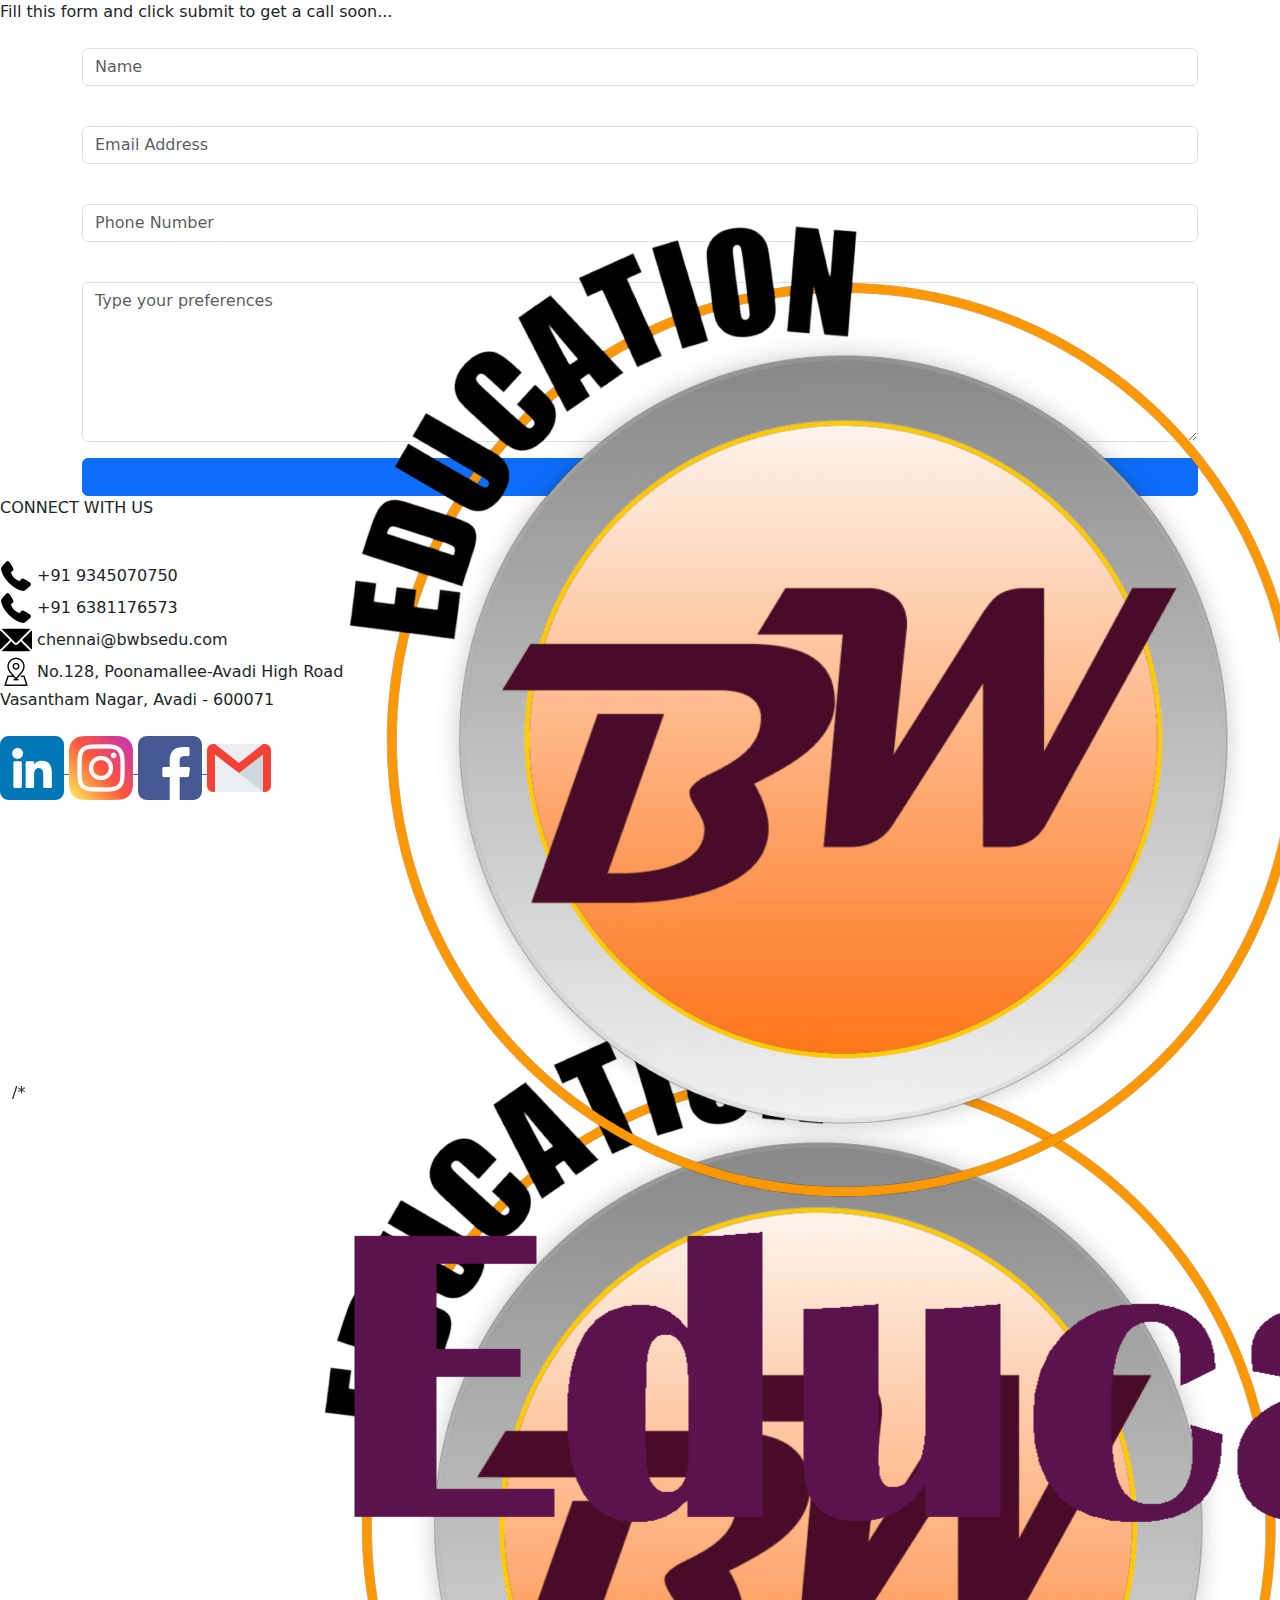
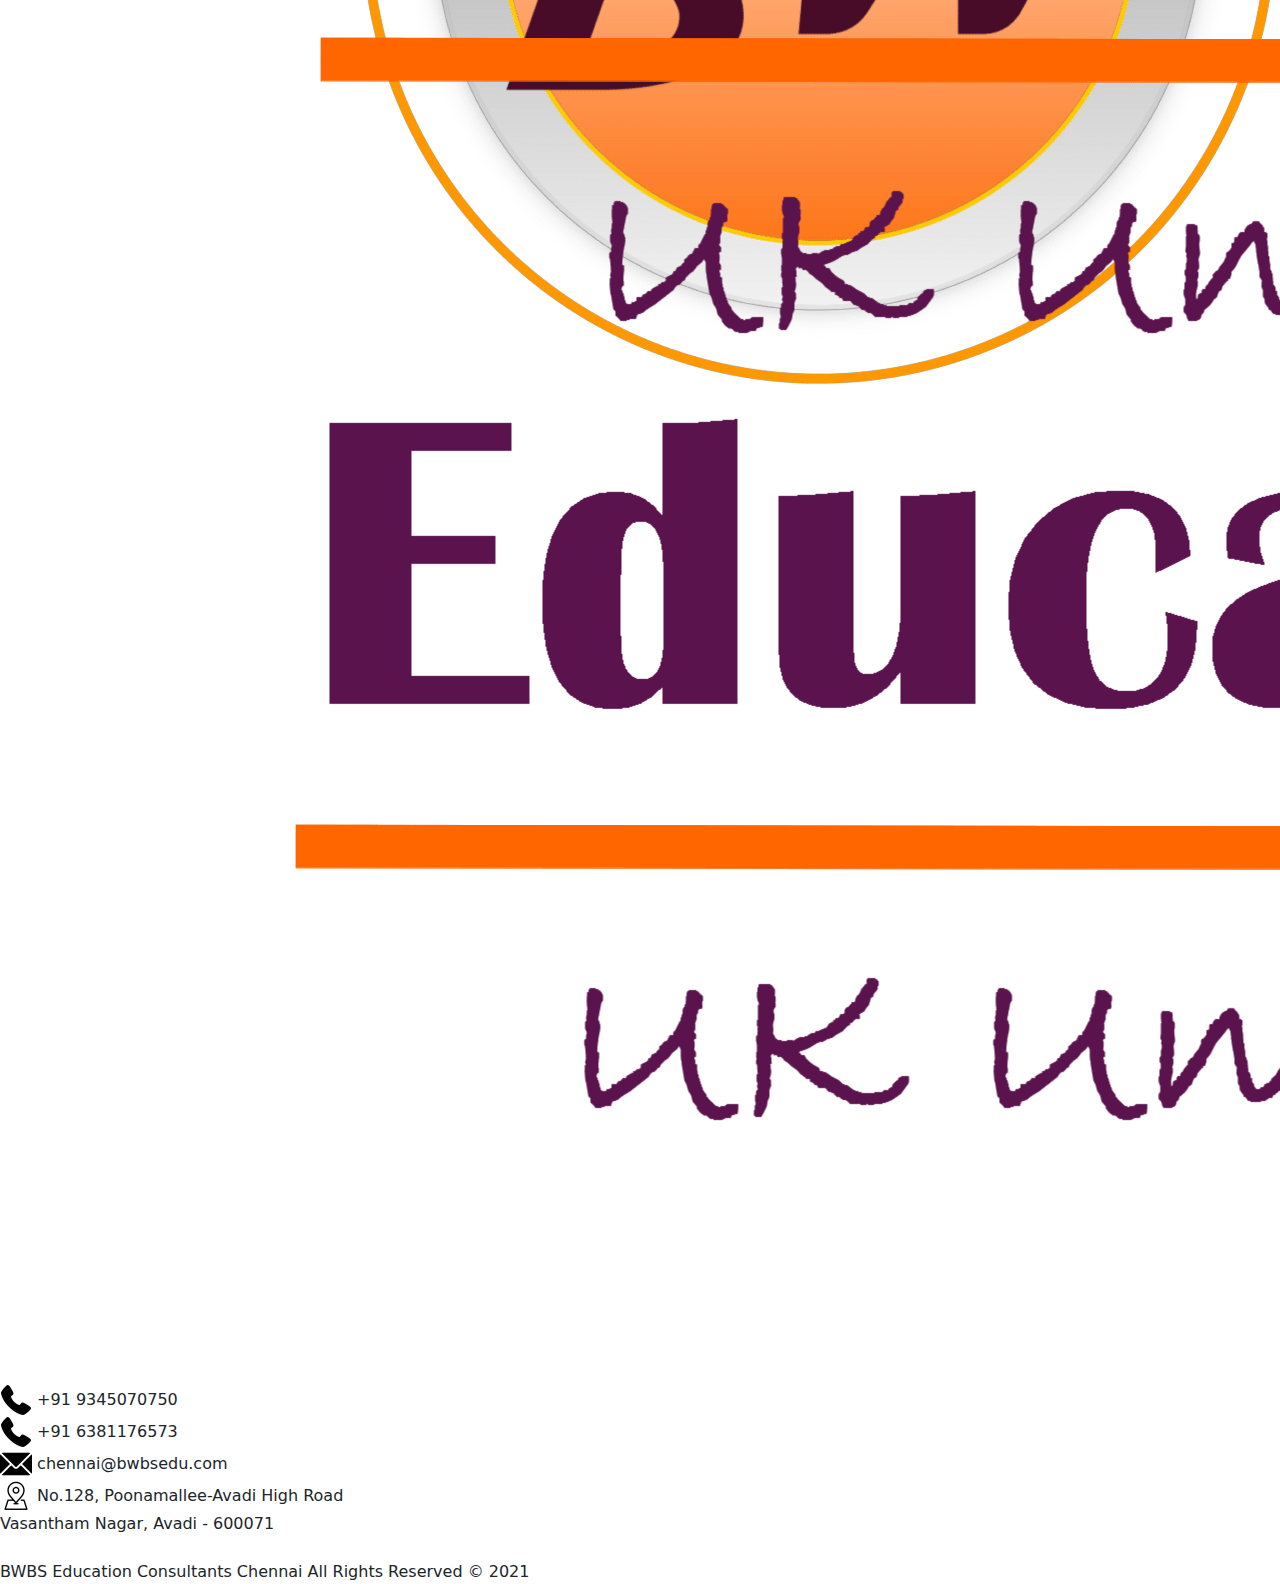
==== commit 20cdb7bd: "Update index.html" ====
--- a/index.html
+++ b/index.html
@@ -33,8 +33,8 @@
 
   <nav class="navbar navbar-expand-lg navbar-dark fixed-top topnav">
     <div class="container-fluid">
-      <a class="navbar-brand" href="https://www.bwbschennai.rf.gd">
-        <img class="navlogo logo2" src="images/logo2.png" alt="BWBS"></a>
+      /*<a class="navbar-brand" href="https://www.bwbschennai.rf.gd">
+        <img class="navlogo logo2" src="images/logo2.png" alt="BWBS"></a>*/
         <button class="navbar-toggler" type="button" data-bs-toggle="collapse" data-bs-target="#navbarNavAltMarkup" aria-controls="navbarNavAltMarkup" aria-expanded="false" aria-label="Toggle navigation">
           <span class="navbar-toggler-icon"></span>
         </button>
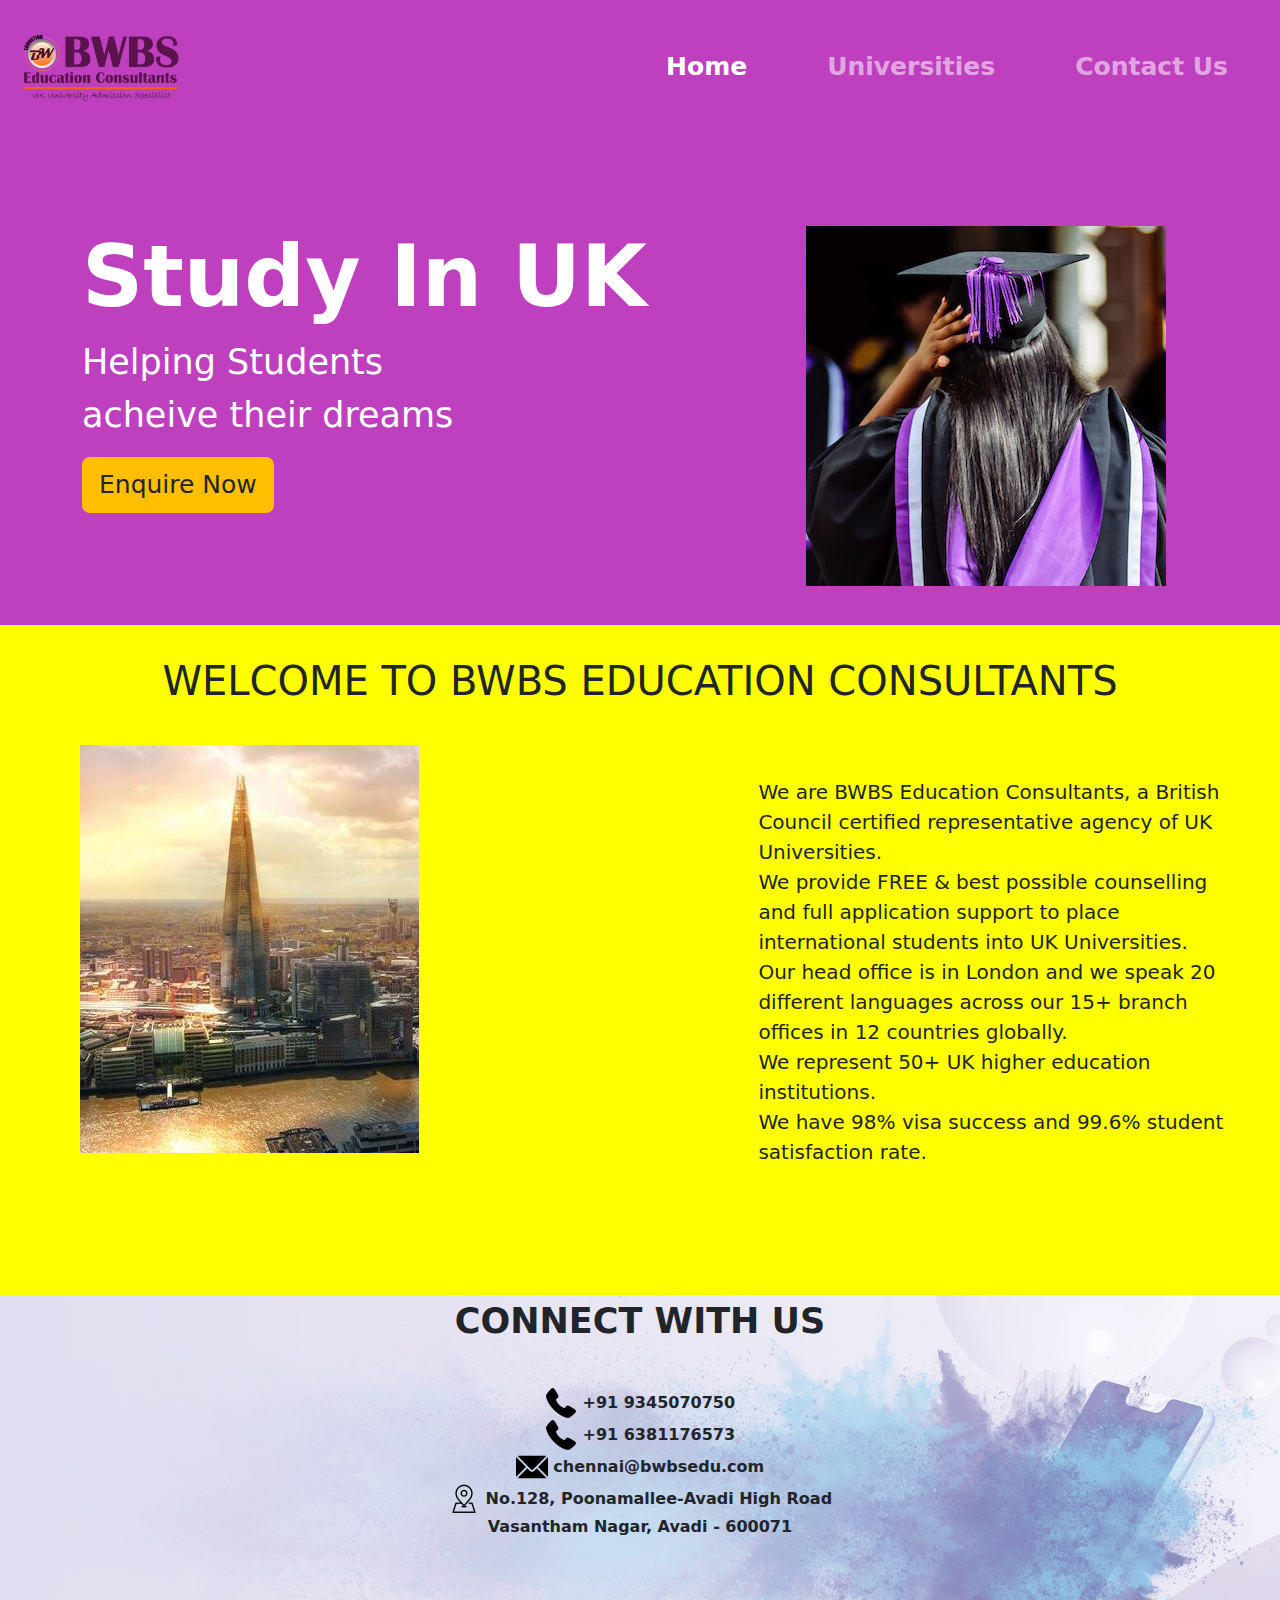
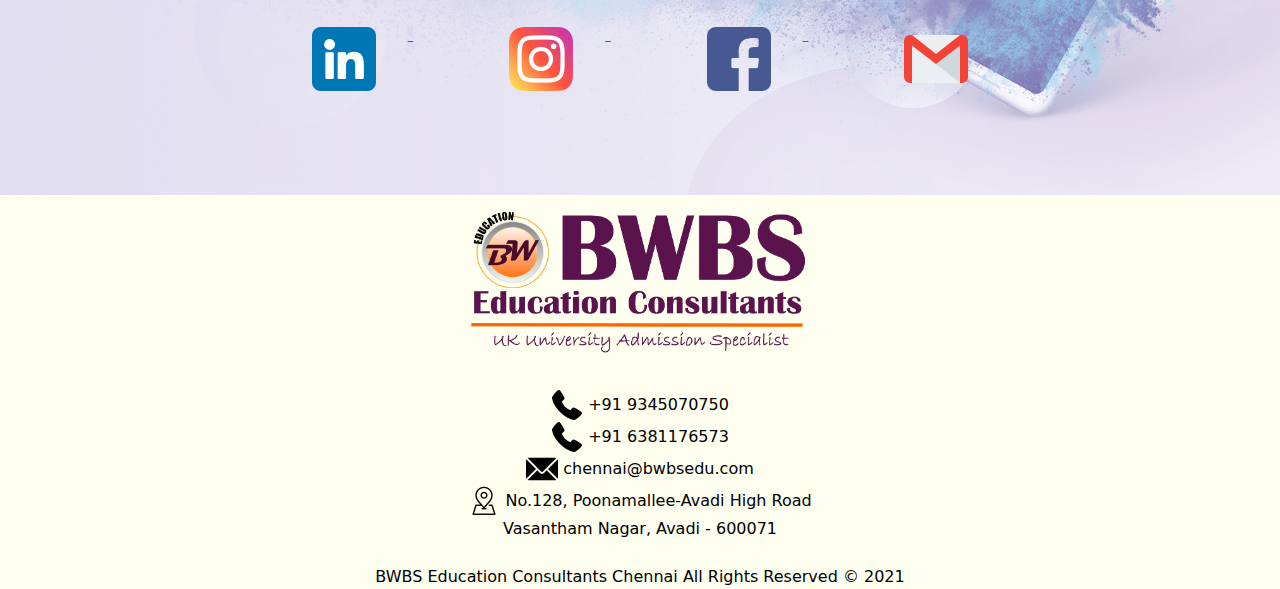
==== commit 3d545e5e: "Add files via upload" ====
--- a/index.html
+++ b/index.html
@@ -1,144 +1,120 @@
 <!DOCTYPE html>
 <html lang="en" dir="ltr">
-<head>
-  <meta charset="utf-8">
-  <meta name="viewport" content="width=device-width, initial-scale=1">
-  <title>BWBS Chennai - Study in UK</title>
+  <head>
+    <meta charset="utf-8">
+      <meta name="viewport" content="width=device-width, initial-scale=1">
+    <title>BWBS Chennai - Study in UK</title>
 
-  <!-- Global site tag (gtag.js) - Google Analytics -->
-  <script async src="https://www.googletagmanager.com/gtag/js?id=G-MKD7P6CR30"></script>
-  <script>
-  window.dataLayer = window.dataLayer || [];
-  function gtag(){dataLayer.push(arguments);}
-  gtag('js', new Date());
+        <!-- Global site tag (gtag.js) - Google Analytics -->
+    <script async src="https://www.googletagmanager.com/gtag/js?id=G-MKD7P6CR30"></script>
+    <script>
+      window.dataLayer = window.dataLayer || [];
+      function gtag(){dataLayer.push(arguments);}
+      gtag('js', new Date());
 
-  gtag('config', 'G-MKD7P6CR30');
-  </script>
+      gtag('config', 'G-MKD7P6CR30');
+    </script>
 
-  <!-- CSS -->
-  <link rel="stylesheet" href="homehtml.css">
-  <link rel="stylesheet" href="ctacthtml.css">
-  <link rel="stylesheet" href="https://cdn.jsdelivr.net/npm/bootstrap@5.2.0-beta1/dist/css/bootstrap.min.css">
+        <!-- CSS -->
+        <link rel="stylesheet" href="homehtml.css">
+        <link rel="stylesheet" href="https://cdn.jsdelivr.net/npm/bootstrap@5.2.0-beta1/dist/css/bootstrap.min.css">
 
-  <!-- Favicon -->
-  <link rel="apple-touch-icon" sizes="180x180" href="images/apple-touch-icon.png">
-  <link rel="icon" type="image/png" sizes="32x32" href="images/favicon-32x32.png">
-  <link rel="icon" type="image/png" sizes="16x16" href="images/favicon-16x16.png">
-  <link rel="manifest" href="images/site.webmanifest">
+        <!-- Favicon -->
+        <link rel="apple-touch-icon" sizes="180x180" href="images/apple-touch-icon.png">
+        <link rel="icon" type="image/png" sizes="32x32" href="images/favicon-32x32.png">
+        <link rel="icon" type="image/png" sizes="16x16" href="images/favicon-16x16.png">
+        <link rel="manifest" href="images/site.webmanifest">
 
-</head>
-<body>
+  </head>
+  <body>
 
-  <!-- Navigation Bar -->
+    <!-- Navigation Bar -->
 
-  <nav class="navbar navbar-expand-lg navbar-dark fixed-top topnav">
-    <div class="container-fluid">
-      /*<a class="navbar-brand" href="https://www.bwbschennai.rf.gd">
-        <img class="navlogo logo2" src="images/logo2.png" alt="BWBS"></a>*/
+    <nav class="navbar navbar-expand-lg navbar-dark fixed-top topnav">
+      <div class="container-fluid">
+        <a class="navbar-brand" href="https://www.bwbschennai.rf.gd">
+          <img class="navlogo logo2" src="images/logo2.png" alt="BWBS"></a>
         <button class="navbar-toggler" type="button" data-bs-toggle="collapse" data-bs-target="#navbarNavAltMarkup" aria-controls="navbarNavAltMarkup" aria-expanded="false" aria-label="Toggle navigation">
           <span class="navbar-toggler-icon"></span>
         </button>
         <div class="collapse navbar-collapse" id="navbarNavAltMarkup">
           <ul class="navbar-nav justify-content-end page-links">
             <li class="nav-item pglink-name">
-              <a class="nav-link" href="index.html">Home</a>
+              <a class="nav-link active" aria-current="page" href="#">Home</a>
             </li>
             <li class="nav-item pglink-name">
               <a class="nav-link" href="#">Universities</a>
             </li>
             <li class="nav-item pglink-name">
-              <a class="nav-link text-nowrap active " aria-current="page" href="contactpg.html">Contact Us</a>
+              <a class="nav-link text-nowrap" href="contactpg.html">Contact Us</a>
             </li>
           </ul>
         </div>
       </div>
     </nav>
-
     <div class="main">
 
-      <div class="enquire-form">
-        <div class="callback">
+      <div class="intro-txt">
+        <div class="container">
+          <div class="grad-img" style="float: right">
+            <img class="img-fluid" src="images/grad-vio.jpg" alt="BWBS-UK">
+          </div>
+          <h1><strong class="intro-open">Study In UK</strong></h1>
+          <p class="intro-des" >Helping Students <br>acheive their dreams</p>
+          <div class="d-grid gap-2 d-md-block">
+            <a href="www.google.com">
+              <button class="btn btn-lg en-btn" type="button" name="Enquire-now">Enquire Now</button>
+            </a>
+          </div>
+        </div>
+      </div>
 
-          Fill this form and click  submit to get a call soon...
+      <div class="about">
 
-        </div>
-
-        <div class=" container contact-form">
-          <!-- <img class="img-fluid logoctpg" src="images/logo2.png" alt="BWBS"> -->
-
-          <form method="post" name="google-sheet" action="https://formsubmit.co/warriorclash87@gmail.com" >
-
-            <div class="form-alerts">
-
-              <div class="mb-3">
-                <label class="form-label" for="name"></label>
-                <input class="form-control" id="name" type="text" placeholder="Name" name="Name"/>
-              </div>
-
-              <!-- Email address input -->
-              <div class="mb-3">
-                <label class="form-label" for="emailAddress"></label>
-                <input class="form-control" id="email" type="Email-address" placeholder="Email Address" name="Email" />
-              </div>
-
-              <!-- Phone Number input -->
-              <div class="mb-3">
-                <label class="form-label" for="phone"></label>
-                <input class="form-control" id="phone" type="number" placeholder="Phone Number" name="Phone" />
-              </div>
-
-              <!-- Message input -->
-              <div class="mb-3">
-                <label class="form-label" for="message"></label>
-                <textarea class="form-control" id="message" type="text" placeholder="Type your preferences" style="height: 10rem;" name="Message"></textarea>
-              </div>
-
-              <!-- Form submit button -->
-              <div class="d-grid submit-btn" >
-                <input type="submit" name="submit" class=" btn-primary btn btnSubmit btn-block" value="Login" />
-              </div>
-
-            </div>
-
-
-
-
-          </form>
-        </div>
+        <h1>WELCOME TO BWBS EDUCATION CONSULTANTS</h1>
+        <img class="img-fluid about-img" src="images/uni-pic.jpg" alt="BWBS" style="float:left">
+        <p class="about-des">We are BWBS Education Consultants, a British Council certified representative agency
+        of UK Universities.<br>
+        We provide FREE & best possible counselling and full application support to place
+        international students into UK Universities.<br> Our head office is in London and we
+        speak 20 different languages across our 15+ branch offices in 12 countries globally.<br>
+        We represent 50+ UK higher education institutions.<br>
+        We have 98% visa success and 99.6% student satisfaction rate.</p>
 
       </div>
+
       <div class="connect">
 
-        <p class="connect-title"> CONNECT WITH US</p>
+         <p class="connect-title"> CONNECT WITH US</p>
 
         <br> <img src="images/phone.png" alt="BWBS"> +91 9345070750 <br>
         <img src="images/phone.png" alt="BWBS"> +91 6381176573 <br>
         <img src="images/email.png" alt="BWBS"> chennai@bwbsedu.com <br>
         <img src="images/address.png" alt="BWBS"> No.128, Poonamallee-Avadi High Road <br>
-        Vasantham Nagar, Avadi - 600071 <br> <br>
+                                                  Vasantham Nagar, Avadi - 600071 <br> <br>
         <div>
-          <a class="icons" href="#">
-            <img src="images/linkedin.png" alt="Linkedin">
-          </a>
-          <a class="icons" href="#">
-            <img src="images/instagram.png" alt="Instagram">
-          </a>
-          <a class="icons" href="#">
-            <img src="images/facebook.png" alt="Facebook">
-          </a>
-          <a class="icons" href="mailto:chennai@bwbsedu.com">
-            <img src="images/gmail.png" alt="Gmail">
-          </a>
+        <a class="icons" href="#">
+          <img class="icons" src="images/linkedin.png" alt="Linkedin">
+        </a>
+        <a class="icons" href="#">
+          <img class="icons" src="images/instagram.png" alt="Instagram">
+        </a>
+        <a class="icons" href="#">
+          <img class="icons" src="images/facebook.png" alt="Facebook">
+        </a>
+        <a class="icons" href="mailto:chennai@bwbsedu.com">
+          <img class="icons" src="images/gmail.png" alt="Gmail">
+        </a>
         </div>
       </div>
 
       <div class="end-block">
-        <img class="logo2" src="images/logo2.png" alt="BWBS"> <br>
+        <img class="logo2 " src="images/logo2.png" alt="BWBS"> <br>
         <br> <img src="images/phone.png" alt="BWBS"> +91 9345070750 <br>
         <img src="images/phone.png" alt="BWBS"> +91 6381176573 <br>
         <img src="images/email.png" alt="BWBS"> chennai@bwbsedu.com <br>
         <img src="images/address.png" alt="BWBS"> No.128, Poonamallee-Avadi High Road <br>
-        Vasantham Nagar, Avadi - 600071
+                                                  Vasantham Nagar, Avadi - 600071
         <div class="copyrights"><br>BWBS Education Consultants Chennai ​All Rights Reserved © 2021</div>
       </div>
 
@@ -146,7 +122,8 @@
 
     </div>
 
-    <script src="https://code.jquery.com/jquery-3.6.0.js"></script>
-    <script src="https://cdn.jsdelivr.net/npm/bootstrap@5.2.0-beta1/dist/js/bootstrap.bundle.min.js" integrity="sha384-pprn3073KE6tl6bjs2QrFaJGz5/SUsLqktiwsUTF55Jfv3qYSDhgCecCxMW52nD2" crossorigin="anonymous"></script>
+
+<script src="https://cdn.jsdelivr.net/npm/bootstrap@5.2.0-beta1/dist/js/bootstrap.bundle.min.js" integrity="sha384-pprn3073KE6tl6bjs2QrFaJGz5/SUsLqktiwsUTF55Jfv3qYSDhgCecCxMW52nD2" crossorigin="anonymous"></script>
+
   </body>
-  </html>
+</html>
--- a/homehtml.css
+++ b/homehtml.css
@@ -0,0 +1,228 @@
+body{
+  background-color: #FFFFF0;
+  margin-top: 30px;
+  padding-top: 100px;
+}
+
+/* Navigation Bar */
+
+/*Full Navigation Bar*/
+.topnav{
+  background-color: #BF40BF;
+  color: #FFFFF0 !important;
+  }
+
+  /* Main content */
+  .main {
+    margin-top: 30px!important;/* Add a top margin to avoid content overlay */
+  }
+
+/* Navbarlogo */
+.logo2{
+  width: 30%;
+  height: 30%;
+}
+
+/* Navbar Pages */
+.page-links{
+  color: cornflowerblue;
+  font-size: 25px;
+  font-weight: bolder;
+  color: #FFFFF0 !important;
+}
+
+/* Toggler Button */
+.navbar-toggler{
+  margin-left: 90% !important;
+}
+
+/* Navbar Pages LInks */
+.pglink-name{
+  padding: 2rem 2rem 2rem 2rem;
+  color: #FFFFF0 !important;
+}
+
+/* Links Hover */
+.page-links a:hover{
+  color: black !important;
+}
+
+/* Page Links Text Resizing */
+@media (min-width: 900px) and (max-width: 1024px) {
+  .pglink-name{
+       font-size: 21px;
+  }
+}
+@media (min-width: 768px) and (max-width: 900px) {
+  .pglink-name{
+       font-size: 18px;
+  }
+}
+
+@media (min-width: 200px) and (max-width: 768px) {
+  .pglink-name{
+       font-size: 16px;
+  }
+}
+
+/* end */
+
+/* Introduction */
+.intro-txt{
+  font-size: 50%;
+  padding-top: 6rem;
+  background-color: #BF40BF;
+  padding-bottom: 7rem;
+}
+
+.intro-open{
+  font-size: 85px;
+  color: white;
+}
+
+/* Introduction text Resizing */
+
+@media (min-width: 900px) and (max-width: 1024px) {
+  .intro-open{
+       font-size: 60px;
+  }
+}
+@media (min-width: 768px) and (max-width: 900px) {
+  .intro-open{
+       font-size: 40px;
+  }
+}
+
+@media (min-width: 200px) and (max-width: 768px) {
+  .intro-open{
+       font-size: 25px;
+  }
+}
+
+/* End */
+
+.intro-des{
+  font-size: 35px;
+  color: white;
+}
+
+/* Introduction text Resizing */
+
+@media (min-width: 900px) and (max-width: 1024px) {
+  .intro-des{
+       font-size: 30px;
+  }
+}
+@media (min-width: 768px) and (max-width: 900px) {
+  .intro-des{
+       font-size: 24px;
+  }
+}
+
+@media (min-width: 200px) and (max-width: 768px) {
+  .intro-des{
+       font-size: 18px;
+  }
+}
+
+/* End */
+
+/* Graduation Image */
+.grad-img{
+  padding: 0 2rem 2rem 4rem;
+}
+
+/* Enquire Now Button */
+.en-btn{
+  background-color: #ffbf00!important;
+  font-size: 25px !important;
+}
+
+.en-btn:hover {
+  background-color: #2EE59D;
+  box-shadow: 0px 15px 20px white;
+  color: #fff;
+  transform: translateY(-10px);
+}
+
+
+/* About Block */
+.about{
+  text-align: center;
+  padding: 2rem 3rem 7rem 3rem;
+  background-color: #ffff00;
+}
+
+.about-des{
+  font-size: 20px;
+  padding-top: 4rem;
+  text-align: left;
+  padding-left: 60%;
+}
+
+.about-img{
+  padding: 2rem 0 2rem 2rem;
+}
+
+
+
+/* Connect with us */
+.connect{
+  text-align: center;
+  font-weight: bold;
+  background-image: url(images/phone1.png);
+  background-repeat: no-repeat;
+  background-position: center;
+  background-size: cover;
+  height: 500px;
+}
+
+.connect-title{
+  font-size: 35px;
+  font-weight: bolder;
+  font-synthesis: style;
+}
+
+.icons{
+  padding: 4rem 2rem 1rem 2rem;
+}
+
+/* Resizing Icons */
+@media (min-width: 900px) and (max-width: 1024px) {
+  .icons{
+
+  }
+}
+@media (min-width: 768px) and (max-width: 900px) {
+  .icons{
+
+  }
+}
+
+@media (min-width: 200px) and (max-width: 768px) {
+  .icons{
+         
+  }
+}
+
+
+.contact-img{
+  padding-left: 80px;
+}
+
+.contact-btn{
+  background-color: #C3B1E1;
+  border: none;
+}
+
+.contact-btn :hover{
+  background-color: #590696;
+}
+
+
+/* Ending Block */
+.end-block{
+  background-color: #FFFFF0;
+  color: black;
+  text-align: center;
+}
